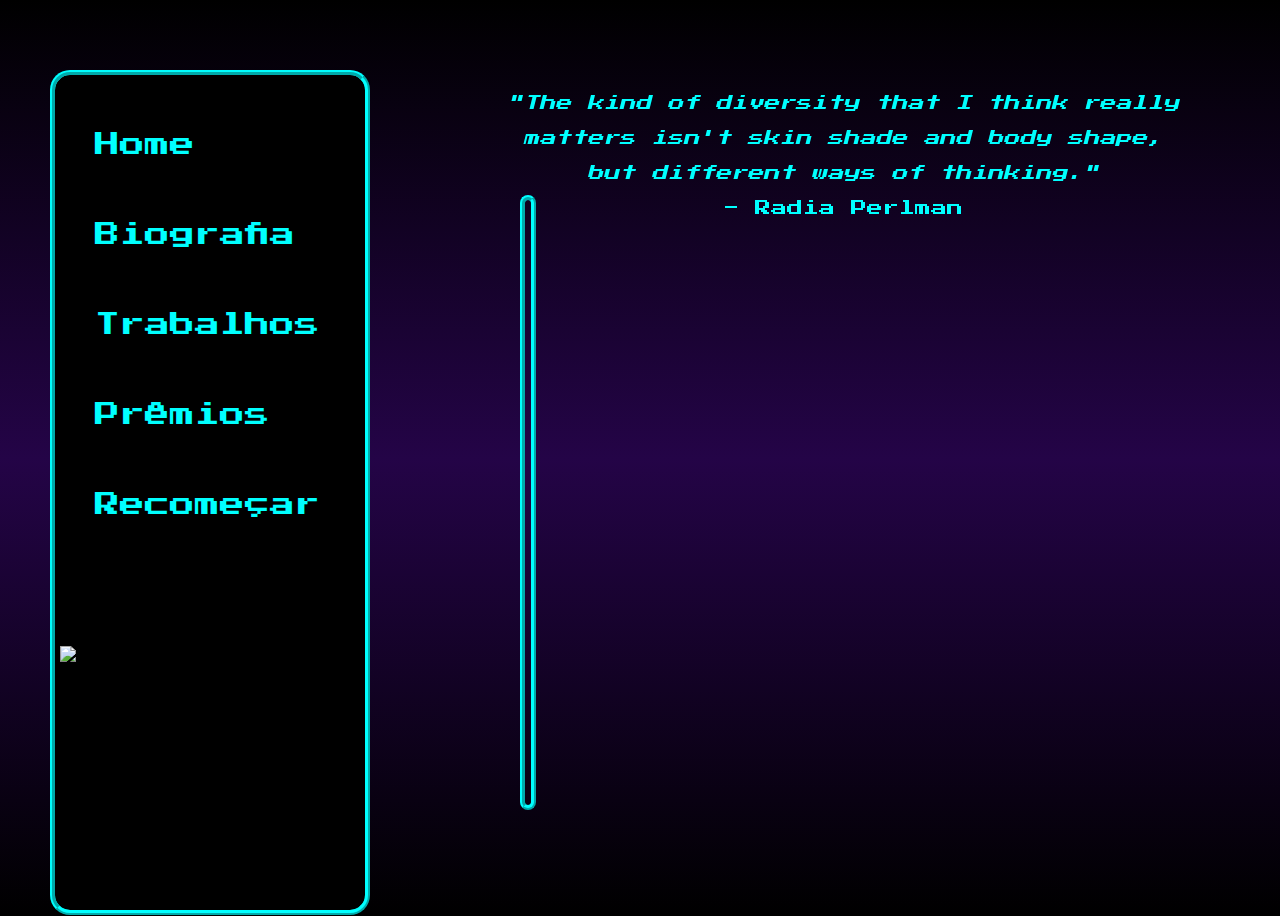
==== html/home.html @ 740bf81b "meu primeiro commit" ====
<!DOCTYPE html>
<html lang="pt-BR">

<head>
    <meta charset="utf-8">
    <meta name="author" content="Thayna Angare">
    <meta name="description" content="Home Page do Site - Radia Perlman">

    <link rel="icon" href="Pictures/pc_antigo2.jpg">
    <link rel="stylesheet" href="/css/home.css">

    <title>Radia Perlman - Home Page</title>

</head>

<body>
    <div>
        <nav alt="navegação" class="nav">
            <ul>
                <a href="./home.html">
                    <li>Home</li>
                </a>
                <a href="./biografia.html">
                    <li>Biografia</li>
                </a>
                <a href="./trabalhos.html">
                    <li>Trabalhos</li>
                </a>
                <a href="./premios.html">
                    <li>Prêmios</li>
                </a>
                <a href="./reiniciar.html">
                    <li>Recomeçar</li>
                </a>
            </ul>
            <div class="navImage"><img src="Pictures/retro-computer.gif"></div>
        </nav>
    </div>
    <div alt="citação" class="quote">
        <p lang="en"><em>"The kind of diversity that I think really matters isn't skin shade
                and body shape, but different ways of thinking."</em>
            <br>
            - Radia Perlman
        </p>
    </div>
    <div>
        <img src="Pictures/WOmakersCode.png" alt="WoMakersCodeLogo" class="wo_makers_code">
    </div>
    <div>
        <img src="Pictures/RadiaPerlman.jpg" alt="radiaPerlmanPhoto" class="photo">
    </div>
</body>

</html>
---- css/home.css ----
@import url('https://fonts.googleapis.com/css2?family=Press+Start+2P&display=swap');

* {

    box-sizing: border-box;
    font-family: 'Press Start 2P', cursive;
}


body {
    background: linear-gradient(to bottom, #000000, #240447, #000000);
    min-height: 100vh;
}

.nav {
    position: fixed;
    width: 320px;
    height: 845px;
    top: 70px;
    left: 50px;
    color: #00ffff;
    font-size: 25px;
    text-align: justify;
    border: ridge 5px #00ffff;
    border-radius: 20px;
    background-color: #000000;
    line-height: 90px;
}

li {
    list-style: none;
}

.navImage {
    position: relative;
    left: 5px;
    top: 30px;
}

a {
    color: #00ffff;
    text-decoration: none;
}

a:hover {
    display: inline-block;
    color: #ff00fe;
    background-color: black;
    border: #ff00fe 2px dotted;
    border-radius: 15px;
    padding: 10px;
    line-height: 40px;
}

a:active {
    display: inline-block;
    color: white;
    background-color: #ff00fe;
    border-radius: 10px;
    padding: 10px;
    line-height: 40px;

}

.photo {
    position: fixed;
    right: 1000px;
    left: 520px;
    bottom: 90px;
    top: 195px;
    border: ridge 5px #00ffff;
    border-radius: 20px;
    padding: 3px;
}

.wo_makers_code {
    position: fixed;
    left: 1750px;
    top: 20px;
    width: 150px;
}

.quote {
    position: fixed;
    right: 100px;
    left: 505px;
    bottom: 780px;
    top: 70px;
    text-align: center;
    color: #00ffff;
    line-height: 35px;

}
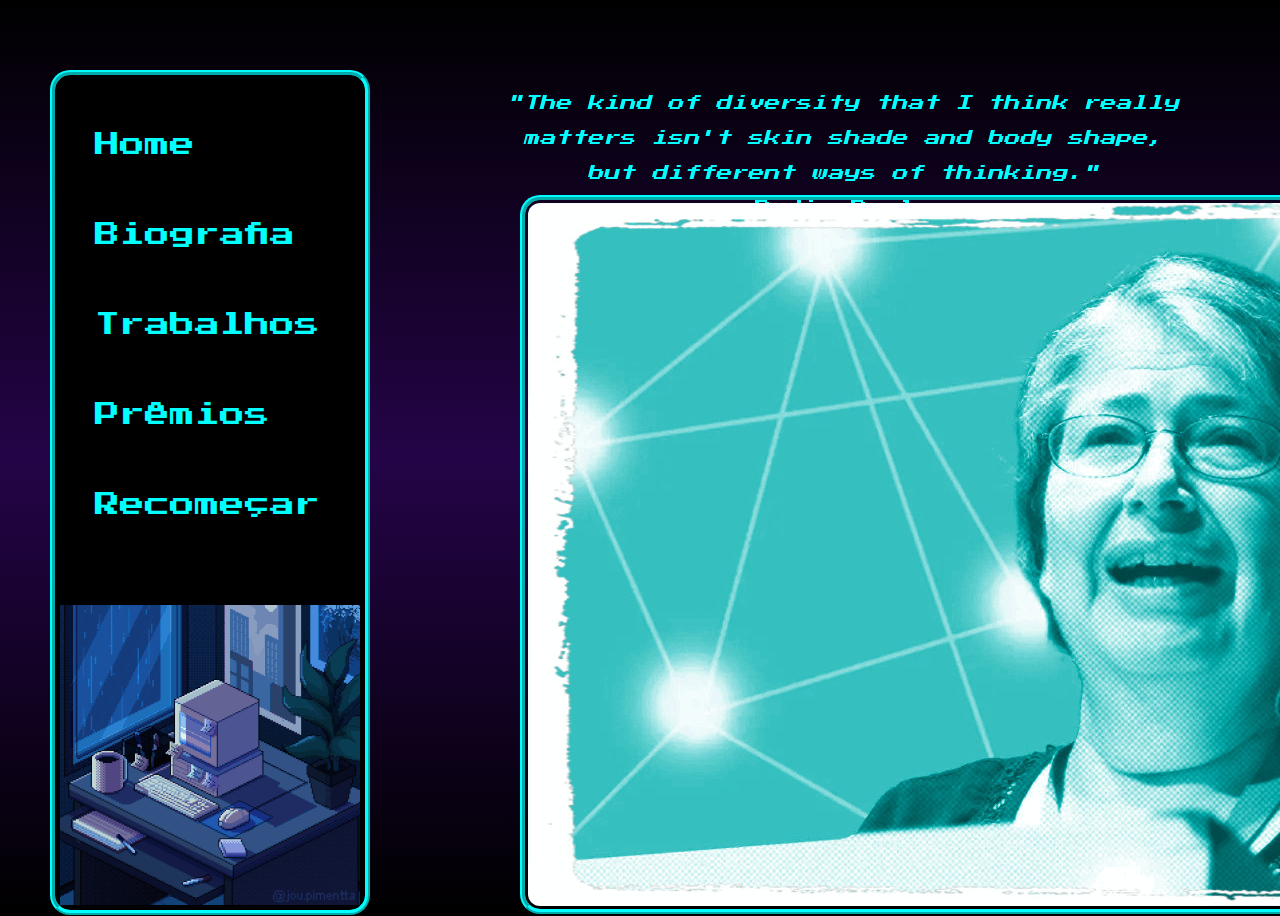
==== commit 57758eaa: "Arquivos atualizados" ====
--- a/html/home.html
+++ b/html/home.html
@@ -1,54 +1,54 @@
-<!DOCTYPE html>
-<html lang="pt-BR">
-
-<head>
-    <meta charset="utf-8">
-    <meta name="author" content="Thayna Angare">
-    <meta name="description" content="Home Page do Site - Radia Perlman">
-
-    <link rel="icon" href="Pictures/pc_antigo2.jpg">
-    <link rel="stylesheet" href="/css/home.css">
-
-    <title>Radia Perlman - Home Page</title>
-
-</head>
-
-<body>
-    <div>
-        <nav alt="navegação" class="nav">
-            <ul>
-                <a href="./home.html">
-                    <li>Home</li>
-                </a>
-                <a href="./biografia.html">
-                    <li>Biografia</li>
-                </a>
-                <a href="./trabalhos.html">
-                    <li>Trabalhos</li>
-                </a>
-                <a href="./premios.html">
-                    <li>Prêmios</li>
-                </a>
-                <a href="./reiniciar.html">
-                    <li>Recomeçar</li>
-                </a>
-            </ul>
-            <div class="navImage"><img src="Pictures/retro-computer.gif"></div>
-        </nav>
-    </div>
-    <div alt="citação" class="quote">
-        <p lang="en"><em>"The kind of diversity that I think really matters isn't skin shade
-                and body shape, but different ways of thinking."</em>
-            <br>
-            - Radia Perlman
-        </p>
-    </div>
-    <div>
-        <img src="Pictures/WOmakersCode.png" alt="WoMakersCodeLogo" class="wo_makers_code">
-    </div>
-    <div>
-        <img src="Pictures/RadiaPerlman.jpg" alt="radiaPerlmanPhoto" class="photo">
-    </div>
-</body>
-
+<!DOCTYPE html>
+<html lang="pt-BR">
+
+<head>
+    <meta charset="utf-8">
+    <meta name="author" content="Thayna Angare">
+    <meta name="description" content="Home Page do Site - Radia Perlman">
+
+    <link rel="icon" href="../Pictures/pc_antigo2.jpg">
+    <link rel="stylesheet" href="../css/home.css">
+
+    <title>Radia Perlman - Home Page</title>
+
+</head>
+
+<body>
+    <div>
+        <nav alt="navegação" class="nav">
+            <ul>
+                <a href="./home.html">
+                    <li>Home</li>
+                </a>
+                <a href="./biografia.html">
+                    <li>Biografia</li>
+                </a>
+                <a href="./trabalhos.html">
+                    <li>Trabalhos</li>
+                </a>
+                <a href="./premios.html">
+                    <li>Prêmios</li>
+                </a>
+                <a href="./reiniciar.html">
+                    <li>Recomeçar</li>
+                </a>
+            </ul>
+            <div class="navImage"><img src="../Pictures/retro-computer.gif"></div>
+        </nav>
+    </div>
+    <div alt="citação" class="quote">
+        <p lang="en"><em>"The kind of diversity that I think really matters isn't skin shade
+                and body shape, but different ways of thinking."</em>
+            <br>
+            - Radia Perlman
+        </p>
+    </div>
+    <div>
+        <img src="../Pictures/WOmakersCode.png" alt="WoMakersCodeLogo" class="wo_makers_code">
+    </div>
+    <div>
+        <img src="../Pictures/RadiaPerlman.jpg" alt="radiaPerlmanPhoto" class="photo">
+    </div>
+</body>
+
 </html>